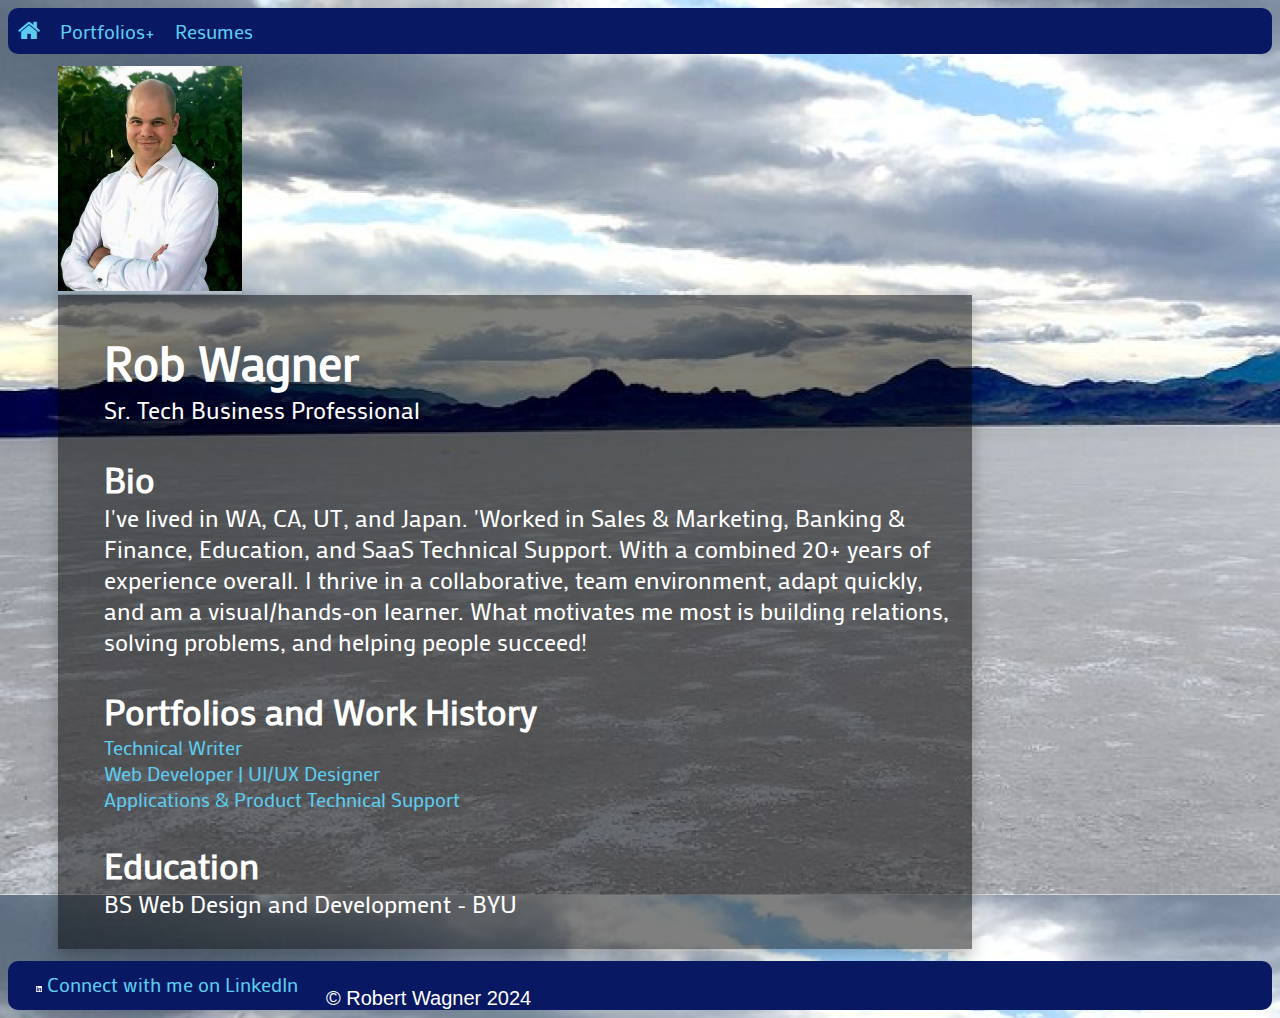
==== index.html @ 8b0f5fcd "Updates to make it more responsive" ====
<!DOCTYPE HTML>
<HTML lang="en">
  <head>
	  <meta charset="utf-8"/>
	  <link rel="stylesheet" href="styles.css">
	  <link rel="stylesheet" href="https://fonts.googleapis.com/css?family=Mako">
      <link rel="stylesheet" href="https://cdnjs.cloudflare.com/ajax/libs/font-awesome/4.7.0/css/font-awesome.min.css">
	  <meta name="viewport" content="width=device-width, initial-scale=1.0">
	  <title>Rob Wagner | Portfolio Website</title>
  </head>

	<body>

 	  <header>
	    <div class="navbar">
          <span id=home-button><a title="Home" href="https://robwagnercontent.github.io/Portfolio/index.html"><i style="font-size:24px" class="fa">&#xf015;</i></a></span>
            <div class="dropdown">
		        <a class="drop-link, navbar" href="">Portfolios+</a>
				  <div class="dropdown-resources">
                    <a href="technicalwriting.html">Technical Writing Samples</a>  
                    <a href="mywebsites.html">Website Samples</a>
				    <a target="open" title="20+ years in Sales & Marketing, Banking, Technical Support and Customer Service" href="Robert_Wagner_Full_Employment_History.pdf">Full Employment History</a>
                    <a target="open" title="See what drives me" href="Passion%20and%20Motivation.pdf">Passions & Motivations</a>
                    <a target="open" title="Connect with me on LinkedIn" href="https://www.linkedin.com/in/rob-wagner/">LinkedIn Profile</a>
				  </div>
			 </div>

             <div class="dropdown">
		        <a class="drop-link, navbar" href="">Resumes</a>
				  <div class="dropdown-resources">
				    <a target="open" title="See why leadership approached me specifically for my technical writing skills" href="Robert_Wagner_Resume-Technical-Writer_2024.pdf">Technical Writer</a>
                    <a target="open" title="See how my background and education have prepared me to deliver functional, engaging UI/UX Design" href="Robert_Wagner_Resume-UIUX_Designer_2024.pdf">UI/UX Designer</a>
                    <a target="open" title="See how I combined customer success and technical skills as a Senior Applications Support Engineer" href="Robert_Wagner_Resume-Sr_Technical_Support_2024.pdf">Sr. Technical Support Engineer</a>
                    <a target="open" title="See how I am going to leverage my sales, customer service, and technical background as a TAM" href="Robert_Wagner_Resume-TAM_2024.pdf">Technical Account Manager</a>
				  </div>
			 </div>

             <!--Not used in this iteration, but saving for possible later use-- <div class="dropdown">
		        
				  <div class="dropdown-resources">
				    <a target="open" title="I built this site in a couple of hours, and also designed the logo for the customer, using Figma" href="https://bethesda-remodel.com/">Website | Wordpress - Bethesda Remodel</a>
				    <a target="open" title="Volunteer Project to provide an information sharing vehicle for out community's 2024 Emergency Preparedness Fair and planning" href="https://robwagnercontent.github.io/BennionEmergencyPreparednessFair/">Website | Built from Scratch</a>
                    <a target="open" href="Bethesda%20Remodel.jpg">Visual Media | Logo Designs</a>
				  </div>
			 </div>-->
          </div>
      </header>

	  <main>
        <a class="mainImage" title="click to see samples of my Technical Writing documents" href="technicalwriting.html"><img alt="Rob Wagner profile picture" src="Profile%20Picture.png" height="225px" width="auto"></a>
          
        <div class="AboutMe">
          <ul><h1 class="closeGap"><span>Rob Wagner</span></h1>
            <span>Sr. Tech Business Professional</span>
            <p><h2 class="closeGap">Bio</h2>I've lived in WA, CA, UT, and Japan. 'Worked in Sales & Marketing, Banking & Finance, Education, and SaaS Technical Support. With a combined 20+ years of experience overall. I thrive in a collaborative, team environment, adapt quickly, and am a visual/hands-on learner. What motivates me most is building relations, solving problems, and helping people succeed!
            <h2 class="closeGap">Portfolios and Work History</h2>
              <a title="See my portfolio/experience as a technical writer" href="technicalwriting.html"><li>Technical Writer</li></a>
              <a title="See my portfolio/experience as a Frontend Web Developer and UI/UX Designer" href="mywebsites.html"><li>Web Developer | UI/UX Designer</li></a>
              <a title="See my experience and goals in Applications & Sr. Product Technical Support" href="Robert_Wagner_Sr_Technical_Support_History.pdf"><li>Applications & Product Technical Support</li></a>
            <span><h2 class="closeGap">Education</h2>BS Web Design and Development - BYU</span>
          </ul>
        </div>
      </main>
	  <footer>
          <p class="navbar"><a target="open" title="Connect with me on LinkedIn" href="https://www.linkedin.com/in/rob-wagner/"><img src="LinkedInWhite.png" height="auto" width="2%"><span>   Connect with me on LinkedIn</span></a><span class="copyright">&#169; Robert Wagner 2024</span></p>
	  </footer>
	</body>
</HTML>
---- styles.css ----
@media only screen and (max-width: 1200px;) {}
       


html {
    box-sizing: border-box;
    background-image: url(SaltFlatsUtah.png);
}

/* Navbar container */
header {
	background-color: #081863;
    border-radius: 15px;
}

main {
    background: none;
    background-color: none;
    color: white;
    margin: 12px;
    margin-left: 50px;
}

.mainImage {
    box-shadow: 0px 8px 16px 0px rgb(0,0,0,0.25);
}

.fullStory {
    font-size: 1.25em;
}

.samples {
    padding: 0;
    border: solid 5px;
    border-color: #5CCCEF;
}

.samples:hover{
    padding: 0;
    transition-duration: 300ms;
    border: solid 5px;
    border-color: white;
    box-shadow: 0px 8px 16px 0px rgb(0,0,0,0.25);
}

footer {
    
}

.copyright {
    z-index: 2;
    width: auto;
    height: 50%;
    font-size: 1.25em;
    align-content: right;
    margin-right: .5%;
    margin-top: 2%;
    color: white;
}

.AboutMe {
    background-color: rgb(0, 0, 0, .5);
    width: 75%;
    height: auto;
    padding: .15em .25em .25em .25em;
    font-size: 1.5em;
    font-family: Mako, sans-serif;
    box-shadow: 0px 8px 16px 0px rgb(0,0,0,0.25);
}

.AboutMe a {
    z-index: 1;
    color: #5CCCEF;
    text-decoration: none;
    font-family: Mako, sans-serif;
    font-size: 1.25rem;
    flex-shrink: 1;
    list-style: none;
    font-weight: 1500;
}

.AboutMe a:hover {
    z-index: 1;
    color: white;
    text-decoration: none;
    font-family: Mako, sans-serif;
    font-size: 1.25rem;
    flex-shrink: 1;
    list-style: none;
}

.AboutMeList {
    font-size: 1em;
}

.closeGap {
    margin-bottom: 0;
}

.closeGapWeb {
    margin-bottom: 3px;
}


.landing {
    height: auto;
    width: 100%;
    margin: 10px 10px 10px 0;
    border-radius: 10px;
}

.mainTitle {
    z-index: 2;
    align-content: left;
    text-align: left;
    margin-top: 1em;
    font-family: Mako, sans-serif;
    font-size: 1.5em;
    background-color: #081863;
    color: #5CCCEF;
    border-radius: 10px;
}


.navbar {
    z-index: 2;
    overflow: hidden;
	margin: 0;
    background-color: #081863;
    display: flex;
    list-style: none;
	border-radius: 10px;
    width: auto;
}

/* Links inside the navbar */
.navbar a {
    z-index: 1;
    float: left;
	text-align: center;
	color: #5CCCEF;
    text-decoration: none;
    font-family: Mako, sans-serif;
    font-size: 1.25rem;
    flex-shrink: 1;
    margin: .5em;
    list-style: none;
    font-weight: 1500;
}

/* The dropdown container */
.dropdown {
	z-index: 2;
    float: left;
	overflow: hidden;
}

.navbar a:hover {
	z-index: 10;
    color: white;
    transition-duration: 100ms;
	border-radius: 10px;
    padding: .6;
}

#home-button a:hover {
    transition-duration: 100ms;
    color: white;
}

/* Dropdown button */
.dropdown .drop-link {
	z-index: 3;
    font-family: inherit;
	background-color: inherit;
	outline: none;
	border: none;
}

/* Dropdown Content */
.dropdown-resources {
    z-index: 1;
    display: none;
	position: absolute;
	box-shadow: 0px 8px 16px 0px rgb(0,0,0,0.2);
	border-radius: 10px;
	margin-top: 40px;
	background-color: #B9BEC4;
}

/* Dropdown Content links */
.dropdown-resources a {
    z-index: 2;
    float: none;
	text-decoration: none;
	display: block;
	text-align: left;
    color: #081863;
    padding: .25em;
}

.dropdown-resources a:hover {
    z-index: 1;
    color: white;
    padding: .25em;
}


.dropdown:hover .dropdown-resources {
	z-index: 2;
    display: block;
}

/* Hamburger Menu Setup */
body {
  font-family: Arial, Helvetica, sans-serif;
}


.mobile-container {
  max-width: auto;
  margin: auto;
  background-color: #555;
  height: .5em;
  color: white;
  border-radius: 10px;
}

.topnav {
  overflow: hidden;
  background-color: #333;
  position: relative;
}

.topnav #myLinks {
  display: none;
}

.topnav a {
  color: white;
  padding: 14px 16px;
  text-decoration: none;
  font-size: 17px;
  display: block;
}

.topnav a.icon {
  background: black;
  display: block;
  position: absolute;
  right: 0;
  top: 0;
}

.topnav a:hover {
  background-color: #ddd;
  color: black;
}

.active {
  background-color: #04AA6D;
  color: white;
}
/* End Hamburger Menu Setup */
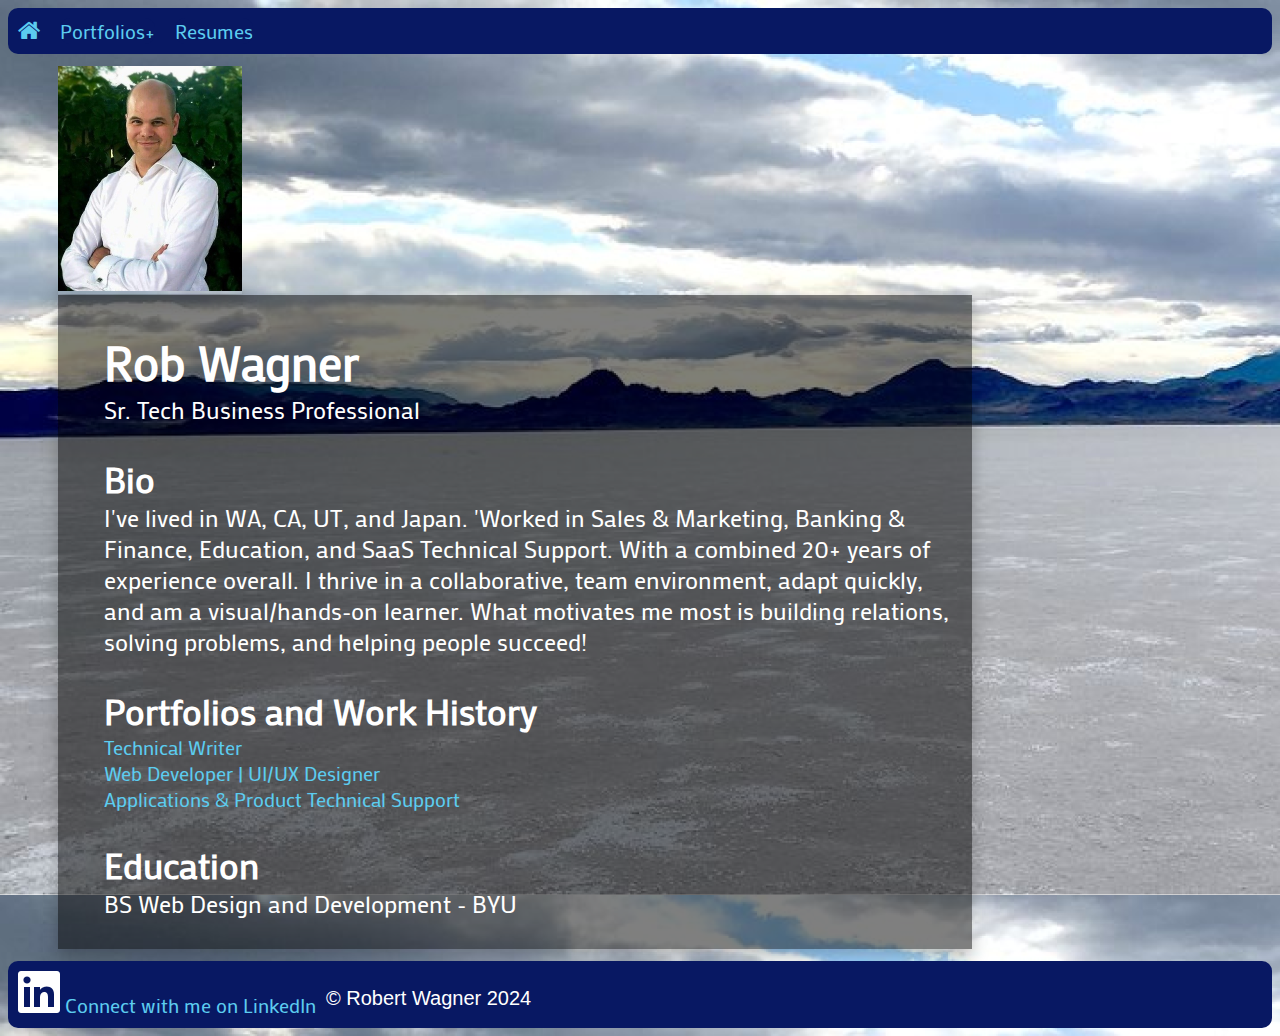
==== commit 589efc13: "One more responsive update" ====
--- a/index.html
+++ b/index.html
@@ -62,7 +62,7 @@
         </div>
       </main>
 	  <footer>
-          <p class="navbar"><a target="open" title="Connect with me on LinkedIn" href="https://www.linkedin.com/in/rob-wagner/"><img src="LinkedInWhite.png" height="auto" width="2%"><span>   Connect with me on LinkedIn</span></a><span class="copyright">&#169; Robert Wagner 2024</span></p>
+          <p class="navbar"><a target="open" title="Connect with me on LinkedIn" href="https://www.linkedin.com/in/rob-wagner/"><img src="LinkedInWhite.png" height="auto" width="42px"><span>   Connect with me on LinkedIn</span></a><span class="copyright">&#169; Robert Wagner 2024</span></p>
 	  </footer>
 	</body>
 </HTML>--- a/styles.css
+++ b/styles.css
@@ -55,6 +55,7 @@
     align-content: right;
     margin-right: .5%;
     margin-top: 2%;
+    padding-bottom: .5%;
     color: white;
 }
 
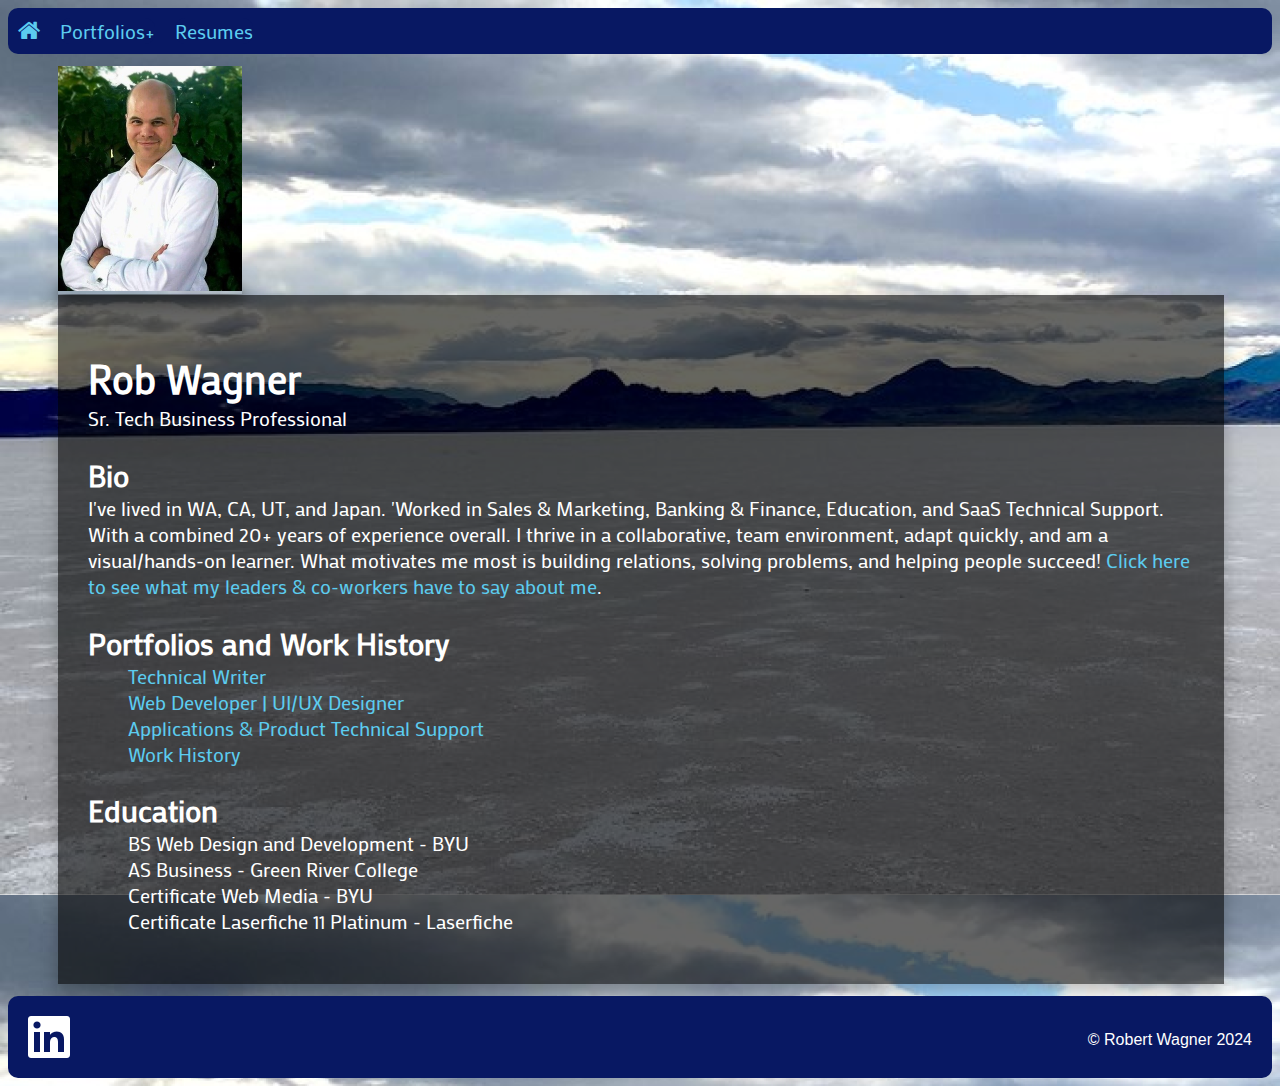
==== commit 2259a4c7: "Major updates" ====
--- a/index.html
+++ b/index.html
@@ -1,3 +1,4 @@
+
 <!DOCTYPE HTML>
 <HTML lang="en">
   <head>
@@ -7,6 +8,7 @@
       <link rel="stylesheet" href="https://cdnjs.cloudflare.com/ajax/libs/font-awesome/4.7.0/css/font-awesome.min.css">
 	  <meta name="viewport" content="width=device-width, initial-scale=1.0">
 	  <title>Rob Wagner | Portfolio Website</title>
+      <link rel="icon" type="image/x-ico" href="Icon.png">
   </head>
 
 	<body>
@@ -19,7 +21,7 @@
 				  <div class="dropdown-resources">
                     <a href="technicalwriting.html">Technical Writing Samples</a>  
                     <a href="mywebsites.html">Website Samples</a>
-				    <a target="open" title="20+ years in Sales & Marketing, Banking, Technical Support and Customer Service" href="Robert_Wagner_Full_Employment_History.pdf">Full Employment History</a>
+				    <a target="open" title="20+ years in Sales & Marketing, Banking, Technical Support and Customer Service" href="Robert_Wagner_Work_History.pdf">Employment History</a>
                     <a target="open" title="See what drives me" href="Passion%20and%20Motivation.pdf">Passions & Motivations</a>
                     <a target="open" title="Connect with me on LinkedIn" href="https://www.linkedin.com/in/rob-wagner/">LinkedIn Profile</a>
 				  </div>
@@ -32,6 +34,7 @@
                     <a target="open" title="See how my background and education have prepared me to deliver functional, engaging UI/UX Design" href="Robert_Wagner_Resume-UIUX_Designer_2024.pdf">UI/UX Designer</a>
                     <a target="open" title="See how I combined customer success and technical skills as a Senior Applications Support Engineer" href="Robert_Wagner_Resume-Sr_Technical_Support_2024.pdf">Sr. Technical Support Engineer</a>
                     <a target="open" title="See how I am going to leverage my sales, customer service, and technical background as a TAM" href="Robert_Wagner_Resume-TAM_2024.pdf">Technical Account Manager</a>
+                    <a target="open" title="Professional Recommendations" href="recommendations.html">Professional Recommendations</a>
 				  </div>
 			 </div>
 
@@ -48,21 +51,30 @@
 
 	  <main>
         <a class="mainImage" title="click to see samples of my Technical Writing documents" href="technicalwriting.html"><img alt="Rob Wagner profile picture" src="Profile%20Picture.png" height="225px" width="auto"></a>
-          
-        <div class="AboutMe">
-          <ul><h1 class="closeGap"><span>Rob Wagner</span></h1>
+          <div class="AboutMe">
+          <div><h1 class="closeGap"><span>Rob Wagner</span></h1>
             <span>Sr. Tech Business Professional</span>
-            <p><h2 class="closeGap">Bio</h2>I've lived in WA, CA, UT, and Japan. 'Worked in Sales & Marketing, Banking & Finance, Education, and SaaS Technical Support. With a combined 20+ years of experience overall. I thrive in a collaborative, team environment, adapt quickly, and am a visual/hands-on learner. What motivates me most is building relations, solving problems, and helping people succeed!
+              <p><h2 class="closeGap">Bio</h2>I've lived in WA, CA, UT, and Japan. 'Worked in Sales & Marketing, Banking & Finance, Education, and SaaS Technical Support. With a combined 20+ years of experience overall. I thrive in a collaborative, team environment, adapt quickly, and am a visual/hands-on learner. What motivates me most is building relations, solving problems, and helping people succeed! <a target="open" title="professional recommendations" href="recommendations.html"><span class="fullStory">Click here to see what my leaders & co-workers have to say about me</span></a>.
             <h2 class="closeGap">Portfolios and Work History</h2>
+            <ul class="closeGapUp fontSize">
               <a title="See my portfolio/experience as a technical writer" href="technicalwriting.html"><li>Technical Writer</li></a>
               <a title="See my portfolio/experience as a Frontend Web Developer and UI/UX Designer" href="mywebsites.html"><li>Web Developer | UI/UX Designer</li></a>
               <a title="See my experience and goals in Applications & Sr. Product Technical Support" href="Robert_Wagner_Sr_Technical_Support_History.pdf"><li>Applications & Product Technical Support</li></a>
-            <span><h2 class="closeGap">Education</h2>BS Web Design and Development - BYU</span>
-          </ul>
+              <a title="See my work history" href="Robert_Wagner_Work_History.pdf"><li>Work History</li></a>
+            </ul>
+            <h2 class="closeGap">Education</h2>
+            <ul class="closeGapUp education">
+              <li>BS Web Design and Development - BYU</li>
+              <li>AS Business - Green River College</li>
+              <li>Certificate Web Media - BYU</li>
+              <li>Certificate Laserfiche 11 Platinum - Laserfiche</li>
+            </ul>
+            
+          </div>
         </div>
       </main>
 	  <footer>
-          <p class="navbar"><a target="open" title="Connect with me on LinkedIn" href="https://www.linkedin.com/in/rob-wagner/"><img src="LinkedInWhite.png" height="auto" width="42px"><span>   Connect with me on LinkedIn</span></a><span class="copyright">&#169; Robert Wagner 2024</span></p>
+          <div class="footer"><div class="linkedIn"><a target="open" title="Connect with me on LinkedIn" href="https://www.linkedin.com/in/rob-wagner/"><img  src="LinkedInWhite.png" height="auto" width="42px"></a></div><p class="copyright">&#169; Robert Wagner 2024</p></div>
 	  </footer>
 	</body>
 </HTML>--- a/styles.css
+++ b/styles.css
@@ -1,10 +1,14 @@
-@media only screen and (max-width: 1200px;) {}
+@media only screen and (max-width: 1400px;) {}
        
 
 
 html {
     box-sizing: border-box;
     background-image: url(SaltFlatsUtah.png);
+}
+
+* {
+  box-sizing: border-box;
 }
 
 /* Navbar container */
@@ -22,11 +26,11 @@
 }
 
 .mainImage {
-    box-shadow: 0px 8px 16px 0px rgb(0,0,0,0.25);
+    box-shadow: 0px 8px 16px 0px rgb(0,0,0,0.50);
 }
 
 .fullStory {
-    font-size: 1.25em;
+
 }
 
 .samples {
@@ -43,28 +47,59 @@
     box-shadow: 0px 8px 16px 0px rgb(0,0,0,0.25);
 }
 
+.column {
+  float: left;
+  width: 30%;
+  padding: 5px;
+}
+
+.row::after {
+  content: "";
+  clear: both;
+  display: table;
+}
+
 footer {
     
 }
 
+footer .copyright {
+    position: relative;
+}
+
 .copyright {
-    z-index: 2;
-    width: auto;
-    height: 50%;
+    position: absolute;
+    width: 95%;
+    height: 100%;
+    color: #fff;
+    line-height: 40px;
+    font-size: 1em;
+    text-align: right;
+    bottom:0;
+    padding: 8px 20px 0 0;
+}
+
+footer .linkedIn {
+    position: relative;
+}
+
+.linkedIn {
+    position: absolute;
+    width: 95%;
+    color: #fff;
+    line-height: 40px;
+    font-size: 1em;
+    text-align: left;
+    padding: 20px;
+    margin-bottom: -15px;
+}
+
+.AboutMe {
+    background-color: rgb(0, 0, 0, .60);
+    width: 97%;
+    height: auto;
+    padding: 1.5em;
     font-size: 1.25em;
-    align-content: right;
-    margin-right: .5%;
-    margin-top: 2%;
-    padding-bottom: .5%;
-    color: white;
-}
-
-.AboutMe {
-    background-color: rgb(0, 0, 0, .5);
-    width: 75%;
-    height: auto;
-    padding: .15em .25em .25em .25em;
-    font-size: 1.5em;
     font-family: Mako, sans-serif;
     box-shadow: 0px 8px 16px 0px rgb(0,0,0,0.25);
 }
@@ -74,7 +109,6 @@
     color: #5CCCEF;
     text-decoration: none;
     font-family: Mako, sans-serif;
-    font-size: 1.25rem;
     flex-shrink: 1;
     list-style: none;
     font-weight: 1500;
@@ -85,29 +119,28 @@
     color: white;
     text-decoration: none;
     font-family: Mako, sans-serif;
-    font-size: 1.25rem;
     flex-shrink: 1;
     list-style: none;
 }
 
 .AboutMeList {
-    font-size: 1em;
+
+}
+
+.fontSize a {
+
 }
 
 .closeGap {
     margin-bottom: 0;
 }
 
+.closeGapUp {
+    margin-top: 0;
+}
+
 .closeGapWeb {
     margin-bottom: 3px;
-}
-
-
-.landing {
-    height: auto;
-    width: 100%;
-    margin: 10px 10px 10px 0;
-    border-radius: 10px;
 }
 
 .mainTitle {
@@ -121,7 +154,6 @@
     color: #5CCCEF;
     border-radius: 10px;
 }
-
 
 .navbar {
     z-index: 2;
@@ -189,7 +221,7 @@
 	background-color: #B9BEC4;
 }
 
-/* Dropdown Content links */
+/******** Dropdown Content links ********/
 .dropdown-resources a {
     z-index: 2;
     float: none;
@@ -212,7 +244,29 @@
     display: block;
 }
 
-/* Hamburger Menu Setup */
+/* End Dropdown Content links section */
+
+.education {
+	text-decoration: none;
+    list-style: none;
+	display: block;
+	text-align: left;
+    color: white;
+}
+
+.footer {
+    z-index: 2;
+    overflow: hidden;
+	margin: 0;
+    background-color: #081863;
+    display: flex;
+    list-style: none;
+	border-radius: 10px;
+    width: auto;
+}
+
+
+/********** Hamburger Menu Setup **********/
 body {
   font-family: Arial, Helvetica, sans-serif;
 }
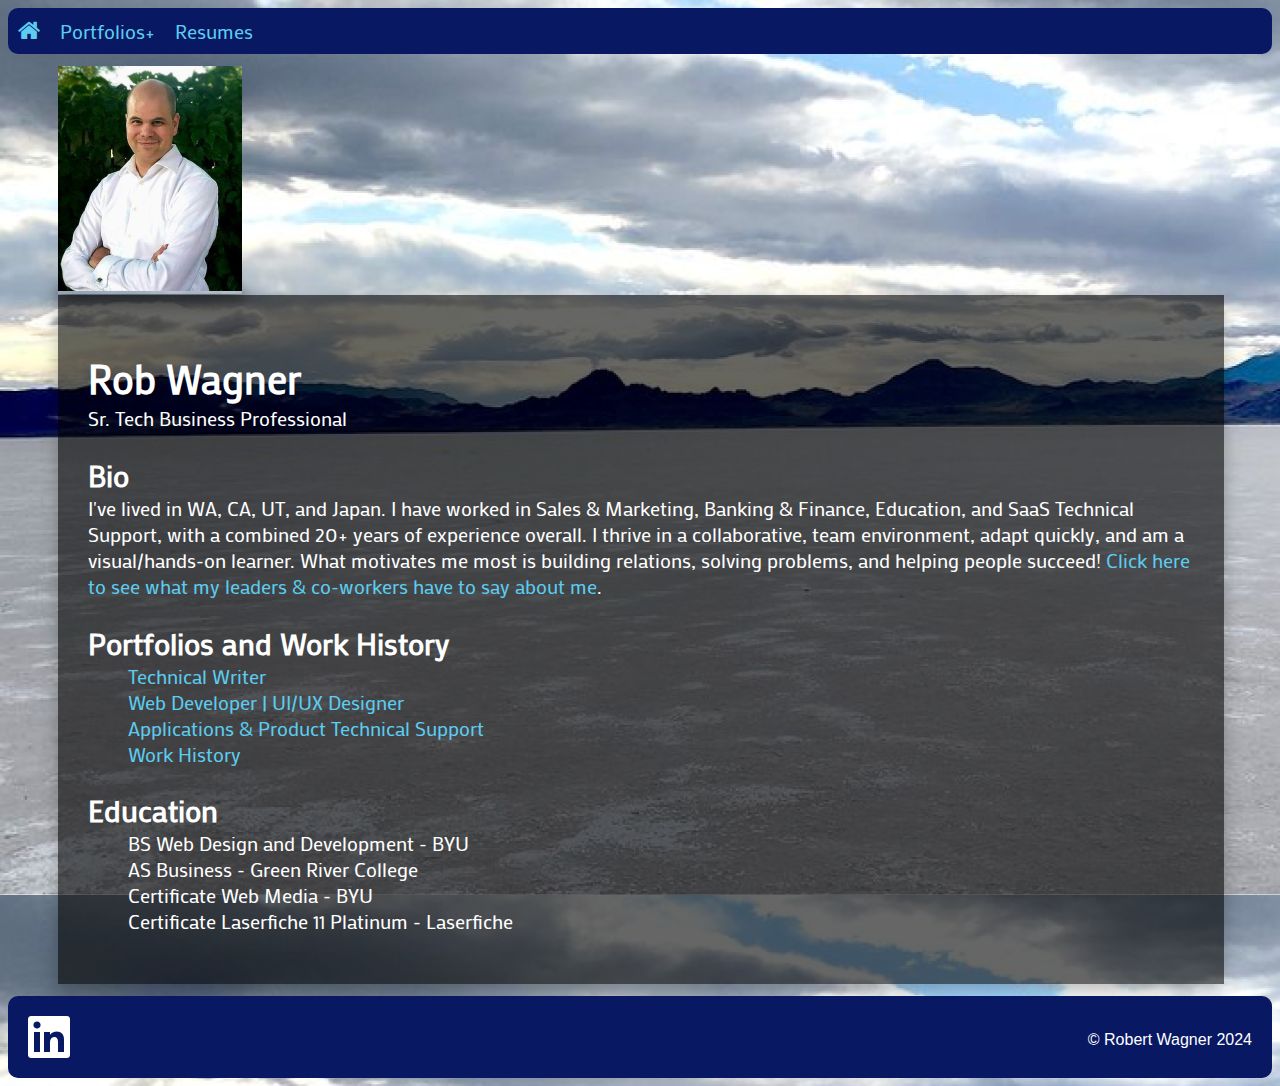
==== commit 91d58b30: "Add files via upload" ====
--- a/index.html
+++ b/index.html
@@ -14,7 +14,7 @@
 	<body>
 
  	  <header>
-	    <div class="navbar">
+        <div class="navbar">
           <span id=home-button><a title="Home" href="https://robwagnercontent.github.io/Portfolio/index.html"><i style="font-size:24px" class="fa">&#xf015;</i></a></span>
             <div class="dropdown">
 		        <a class="drop-link, navbar" href="">Portfolios+</a>
@@ -24,6 +24,7 @@
 				    <a target="open" title="20+ years in Sales & Marketing, Banking, Technical Support and Customer Service" href="Robert_Wagner_Work_History.pdf">Employment History</a>
                     <a target="open" title="See what drives me" href="Passion%20and%20Motivation.pdf">Passions & Motivations</a>
                     <a target="open" title="Connect with me on LinkedIn" href="https://www.linkedin.com/in/rob-wagner/">LinkedIn Profile</a>
+                    <a title="Professional Recommendations" href="recommendations.html">Professional Recommendations</a>
 				  </div>
 			 </div>
 
@@ -32,9 +33,10 @@
 				  <div class="dropdown-resources">
 				    <a target="open" title="See why leadership approached me specifically for my technical writing skills" href="Robert_Wagner_Resume-Technical-Writer_2024.pdf">Technical Writer</a>
                     <a target="open" title="See how my background and education have prepared me to deliver functional, engaging UI/UX Design" href="Robert_Wagner_Resume-UIUX_Designer_2024.pdf">UI/UX Designer</a>
+                    <a target="open" title="See how my background and education have prepared me to deliver engaging, data-driven, and results-focused marketing strategies" href="Robert%20Wagner%20Resume%20-%20Marketing.pdf">Marketing Manager</a>
                     <a target="open" title="See how I combined customer success and technical skills as a Senior Applications Support Engineer" href="Robert_Wagner_Resume-Sr_Technical_Support_2024.pdf">Sr. Technical Support Engineer</a>
                     <a target="open" title="See how I am going to leverage my sales, customer service, and technical background as a TAM" href="Robert_Wagner_Resume-TAM_2024.pdf">Technical Account Manager</a>
-                    <a target="open" title="Professional Recommendations" href="recommendations.html">Professional Recommendations</a>
+                    <a title="Professional Recommendations" href="recommendations.html">Professional Recommendations</a>
 				  </div>
 			 </div>
 
@@ -54,7 +56,7 @@
           <div class="AboutMe">
           <div><h1 class="closeGap"><span>Rob Wagner</span></h1>
             <span>Sr. Tech Business Professional</span>
-              <p><h2 class="closeGap">Bio</h2>I've lived in WA, CA, UT, and Japan. 'Worked in Sales & Marketing, Banking & Finance, Education, and SaaS Technical Support. With a combined 20+ years of experience overall. I thrive in a collaborative, team environment, adapt quickly, and am a visual/hands-on learner. What motivates me most is building relations, solving problems, and helping people succeed! <a target="open" title="professional recommendations" href="recommendations.html"><span class="fullStory">Click here to see what my leaders & co-workers have to say about me</span></a>.
+              <p><h2 class="closeGap">Bio</h2>I've lived in WA, CA, UT, and Japan. I have worked in Sales & Marketing, Banking & Finance, Education, and SaaS Technical Support, with a combined 20+ years of experience overall. I thrive in a collaborative, team environment, adapt quickly, and am a visual/hands-on learner. What motivates me most is building relations, solving problems, and helping people succeed! <a title="professional recommendations" href="recommendations.html"><span class="fullStory">Click here to see what my leaders & co-workers have to say about me</span></a>.
             <h2 class="closeGap">Portfolios and Work History</h2>
             <ul class="closeGapUp fontSize">
               <a title="See my portfolio/experience as a technical writer" href="technicalwriting.html"><li>Technical Writer</li></a>
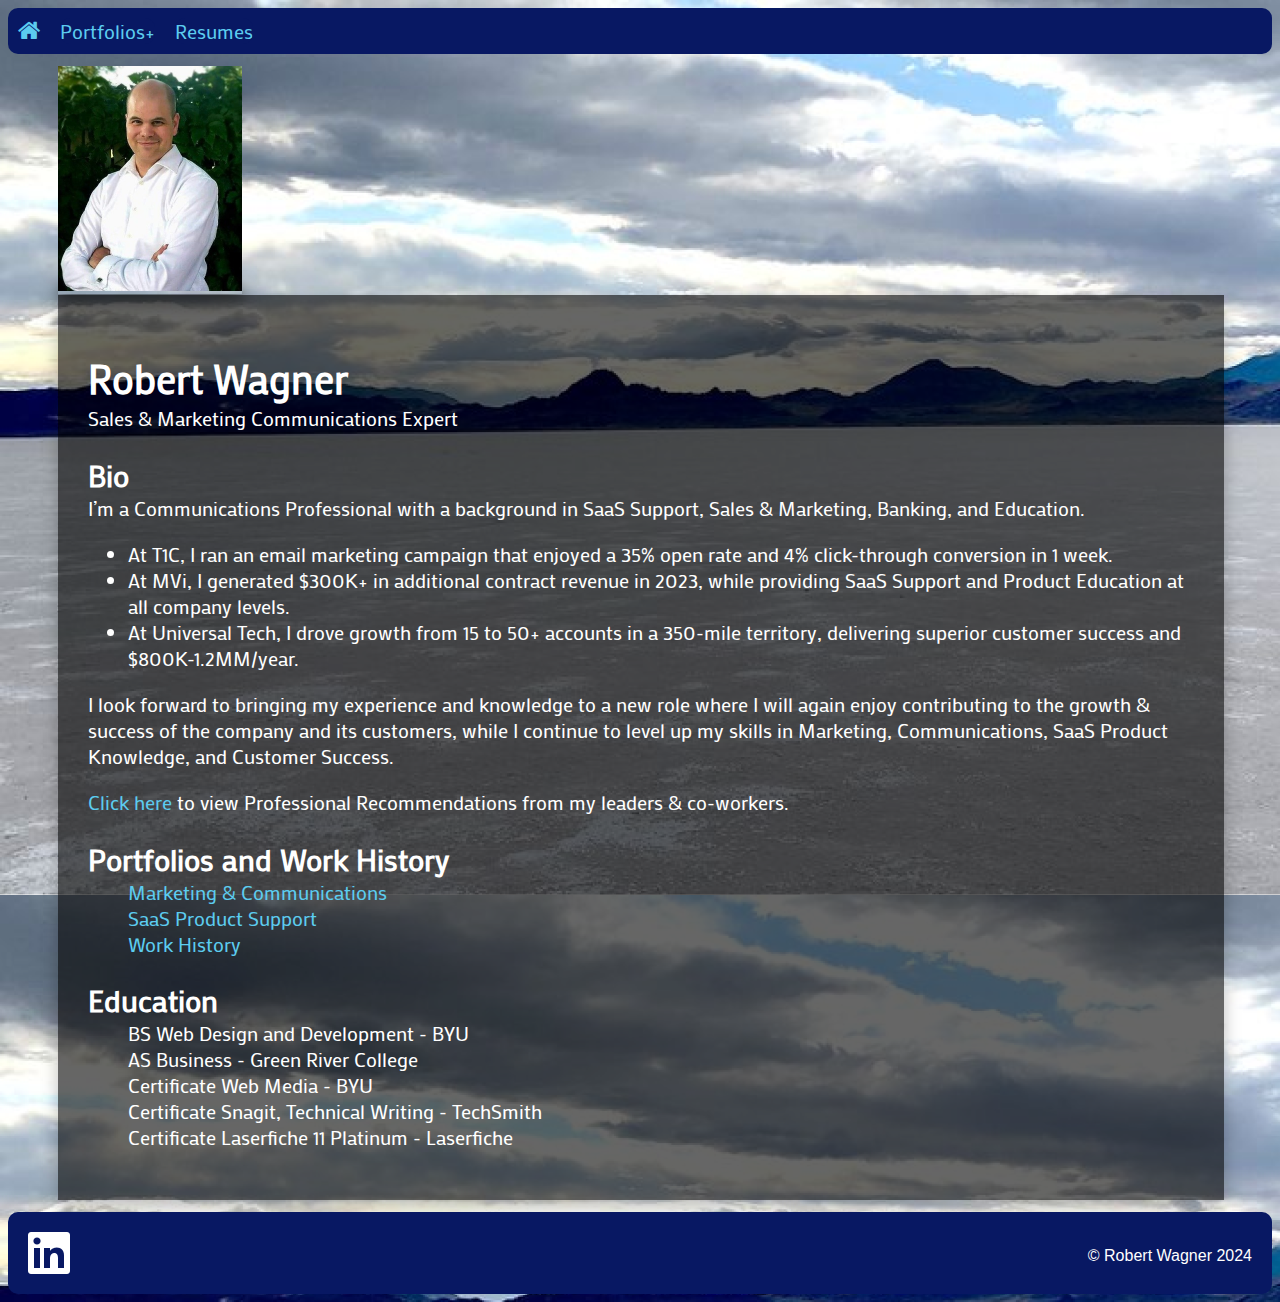
==== commit 5435b362: "Upload webpages with new links and verbiage" ====
--- a/index.html
+++ b/index.html
@@ -7,7 +7,7 @@
 	  <link rel="stylesheet" href="https://fonts.googleapis.com/css?family=Mako">
       <link rel="stylesheet" href="https://cdnjs.cloudflare.com/ajax/libs/font-awesome/4.7.0/css/font-awesome.min.css">
 	  <meta name="viewport" content="width=device-width, initial-scale=1.0">
-	  <title>Rob Wagner | Portfolio Website</title>
+	  <title>Robert Wagner | Portfolio Website</title>
       <link rel="icon" type="image/x-ico" href="Icon.png">
   </head>
 
@@ -19,9 +19,9 @@
             <div class="dropdown">
 		        <a class="drop-link, navbar" href="">Portfolios+</a>
 				  <div class="dropdown-resources">
-                    <a href="technicalwriting.html">Technical Writing Samples</a>  
-                    <a href="mywebsites.html">Website Samples</a>
-				    <a target="open" title="20+ years in Sales & Marketing, Banking, Technical Support and Customer Service" href="Robert_Wagner_Work_History.pdf">Employment History</a>
+                    <a target="open" href="Robert%20Wagner%20Marketing%20and%20Communication%20Samples.pdf">Marketing & Communications Samples</a>  
+                    <a target="open" href="mywebsites.html">Website Samples</a>
+				    <a target="open" title="Deep experience in Sales & Marketing, Banking, Technical Support and Customer Service" href="Robert_Wagner_Work_History.pdf">Employment History</a>
                     <a target="open" title="See what drives me" href="Passion%20and%20Motivation.pdf">Passions & Motivations</a>
                     <a target="open" title="Connect with me on LinkedIn" href="https://www.linkedin.com/in/rob-wagner/">LinkedIn Profile</a>
                     <a title="Professional Recommendations" href="recommendations.html">Professional Recommendations</a>
@@ -31,11 +31,9 @@
              <div class="dropdown">
 		        <a class="drop-link, navbar" href="">Resumes</a>
 				  <div class="dropdown-resources">
-				    <a target="open" title="See why leadership approached me specifically for my technical writing skills" href="Robert_Wagner_Resume-Technical-Writer_2024.pdf">Technical Writer</a>
-                    <a target="open" title="See how my background and education have prepared me to deliver functional, engaging UI/UX Design" href="Robert_Wagner_Resume-UIUX_Designer_2024.pdf">UI/UX Designer</a>
-                    <a target="open" title="See how my background and education have prepared me to deliver engaging, data-driven, and results-focused marketing strategies" href="Robert%20Wagner%20Resume%20-%20Marketing.pdf">Marketing Manager</a>
-                    <a target="open" title="See how I combined customer success and technical skills as a Senior Applications Support Engineer" href="Robert_Wagner_Resume-Sr_Technical_Support_2024.pdf">Sr. Technical Support Engineer</a>
-                    <a target="open" title="See how I am going to leverage my sales, customer service, and technical background as a TAM" href="Robert_Wagner_Resume-TAM_2024.pdf">Technical Account Manager</a>
+				    <a target="open" title="Learn more about my marketing background" href="Robert_Wagner_Resume_Marketing.pdf">Marketing & Communications</a>
+                    <a target="open" title="See more on my Customer Success and Sales background" href="Robert%20Wagner%20Resume%20-%20Customer%20Success%202024.pdf">Customer Success</a>
+                    <a target="open" title="Learn more about my Technical Writing background" href="Robert_Wagner_Resume-Technical-Writer_2024.pdf">Technical Writer</a>
                     <a title="Professional Recommendations" href="recommendations.html">Professional Recommendations</a>
 				  </div>
 			 </div>
@@ -54,21 +52,30 @@
 	  <main>
         <a class="mainImage" title="click to see samples of my Technical Writing documents" href="technicalwriting.html"><img alt="Rob Wagner profile picture" src="Profile%20Picture.png" height="225px" width="auto"></a>
           <div class="AboutMe">
-          <div><h1 class="closeGap"><span>Rob Wagner</span></h1>
-            <span>Sr. Tech Business Professional</span>
-              <p><h2 class="closeGap">Bio</h2>I've lived in WA, CA, UT, and Japan. I have worked in Sales & Marketing, Banking & Finance, Education, and SaaS Technical Support, with a combined 20+ years of experience overall. I thrive in a collaborative, team environment, adapt quickly, and am a visual/hands-on learner. What motivates me most is building relations, solving problems, and helping people succeed! <a title="professional recommendations" href="recommendations.html"><span class="fullStory">Click here to see what my leaders & co-workers have to say about me</span></a>.
+          <div><h1 class="closeGap"><span>Robert Wagner</span></h1>
+            <span>Sales & Marketing Communications Expert</span>
+              <p><h2 class="closeGap">Bio</h2>I’m a Communications Professional with a background in SaaS Support, Sales & Marketing, Banking, and Education.
+              <ul>
+                  <li>At T1C, I ran an email marketing campaign that enjoyed a 35% open rate and 4% click-through conversion in 1 week.</li>
+                  <li>At MVi, I generated $300K+ in additional contract revenue in 2023, while providing SaaS Support and Product Education at all company levels.</li>
+                  <li>At Universal Tech, I drove growth from 15 to 50+ accounts in a 350-mile territory, delivering superior customer success and $800K-1.2MM/year.</li>
+              </ul>
+              <p></p>
+              I look forward to bringing my experience and knowledge to a new role where I will again enjoy contributing to the growth & success of the company and its customers, while I continue to level up my skills in Marketing, Communications, SaaS Product Knowledge, and Customer Success.
+              <p></p>
+              <a title="professional recommendations" href="recommendations.html"><span class="fullStory">Click here</span></a> to view Professional Recommendations from my leaders & co-workers.
             <h2 class="closeGap">Portfolios and Work History</h2>
             <ul class="closeGapUp fontSize">
-              <a title="See my portfolio/experience as a technical writer" href="technicalwriting.html"><li>Technical Writer</li></a>
-              <a title="See my portfolio/experience as a Frontend Web Developer and UI/UX Designer" href="mywebsites.html"><li>Web Developer | UI/UX Designer</li></a>
-              <a title="See my experience and goals in Applications & Sr. Product Technical Support" href="Robert_Wagner_Sr_Technical_Support_History.pdf"><li>Applications & Product Technical Support</li></a>
-              <a title="See my work history" href="Robert_Wagner_Work_History.pdf"><li>Work History</li></a>
+              <a target="open" title="See my portfolio/experience in Marketing & Communications" href="Robert%20Wagner%20Marketing%20and%20Communication%20Samples.pdf"><li>Marketing & Communications</li></a>
+              <a target="open" title="See my experience and goals in Applications & Product Technical Support" href="Robert_Wagner_Sr_Technical_Support_History.pdf"><li>SaaS Product Support</li></a>
+              <a target="open" title="See my work history" href="Robert_Wagner_Work_History.pdf"><li>Work History</li></a>
             </ul>
             <h2 class="closeGap">Education</h2>
             <ul class="closeGapUp education">
               <li>BS Web Design and Development - BYU</li>
               <li>AS Business - Green River College</li>
               <li>Certificate Web Media - BYU</li>
+              <li>Certificate Snagit, Technical Writing - TechSmith</li>
               <li>Certificate Laserfiche 11 Platinum - Laserfiche</li>
             </ul>
             
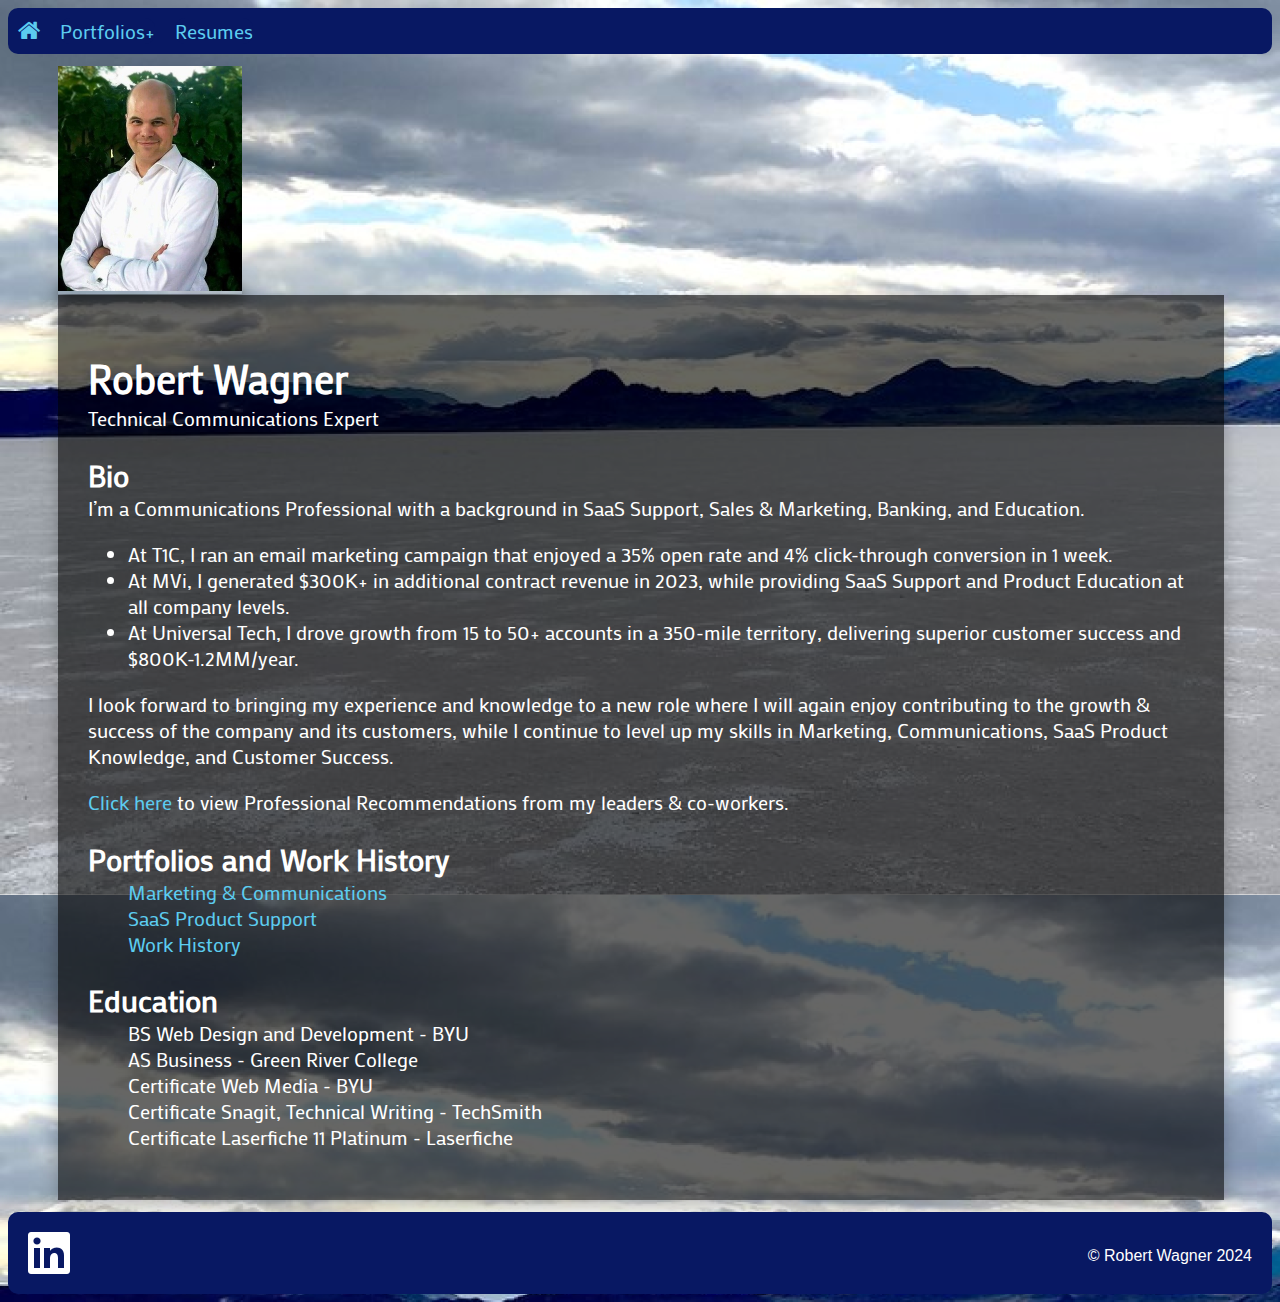
==== commit 48b2ef27: "Update Index file" ====
--- a/index.html
+++ b/index.html
@@ -53,7 +53,7 @@
         <a class="mainImage" title="click to see samples of my Technical Writing documents" href="technicalwriting.html"><img alt="Rob Wagner profile picture" src="Profile%20Picture.png" height="225px" width="auto"></a>
           <div class="AboutMe">
           <div><h1 class="closeGap"><span>Robert Wagner</span></h1>
-            <span>Sales & Marketing Communications Expert</span>
+            <span>Technical Communications Expert</span>
               <p><h2 class="closeGap">Bio</h2>I’m a Communications Professional with a background in SaaS Support, Sales & Marketing, Banking, and Education.
               <ul>
                   <li>At T1C, I ran an email marketing campaign that enjoyed a 35% open rate and 4% click-through conversion in 1 week.</li>
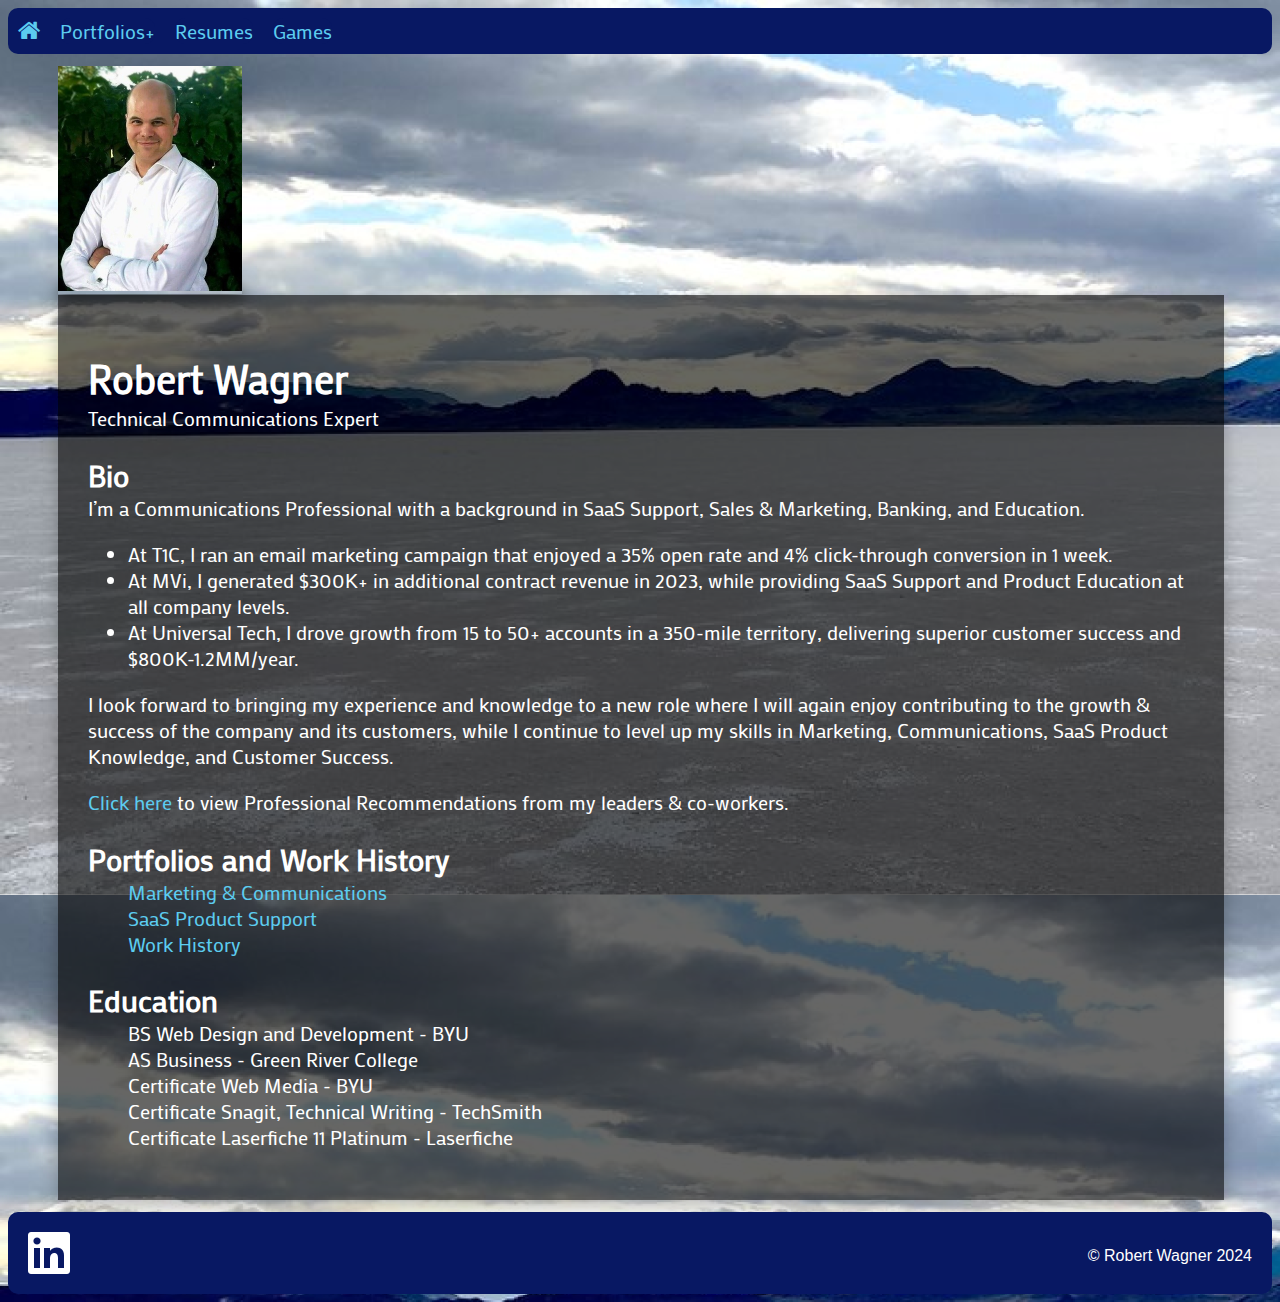
==== commit d612039c: "Updates for games" ====
--- a/index.html
+++ b/index.html
@@ -35,6 +35,12 @@
                     <a target="open" title="See more on my Customer Success and Sales background" href="Robert%20Wagner%20Resume%20-%20Customer%20Success%202024.pdf">Customer Success</a>
                     <a target="open" title="Learn more about my Technical Writing background" href="Robert_Wagner_Resume-Technical-Writer_2024.pdf">Technical Writer</a>
                     <a title="Professional Recommendations" href="recommendations.html">Professional Recommendations</a>
+				  </div>
+			 </div>
+            <div class="dropdown">
+		        <a class="drop-link, navbar" href="">Games</a>
+				  <div class="dropdown-resources">
+				    <a target="open" title="Job Seekers Bingo" href="Job%20Seeker%20Bingo.pdf">Fun | Bingo for Job Seekers 2024</a>
 				  </div>
 			 </div>
 
